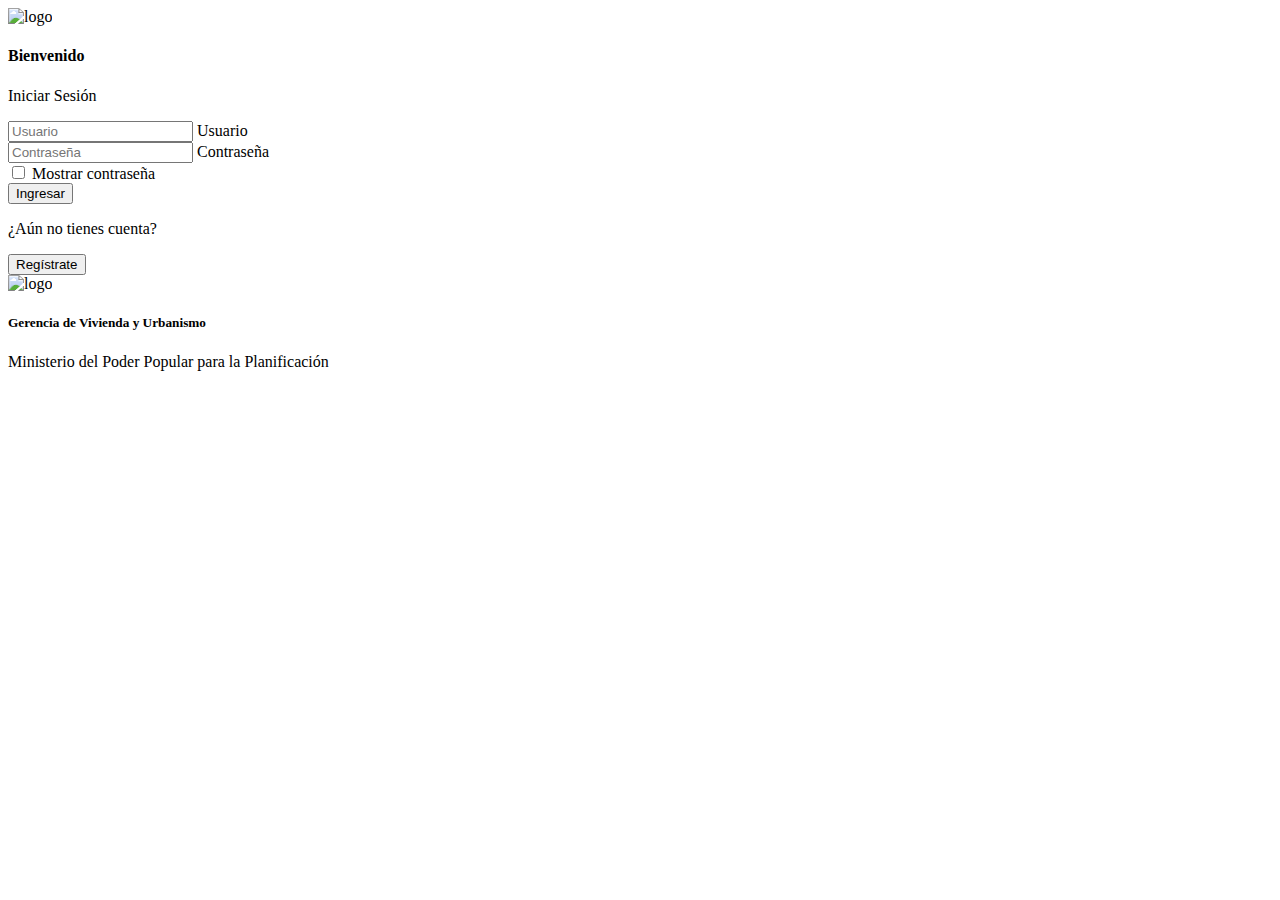
==== index.html @ 1cc0f271 "Add files via upload" ====
<!DOCTYPE html>
<html lang="es">
<head>
    <meta charset="UTF-8">
    <meta name="viewport" content="width=device-width, initial-scale=1.0">
    <link rel="icon" type="image/x-icon" href="/imagenes/favicon.ico">
    <title>Inicio de Sesión</title>
    <link rel="stylesheet" href="/css/bootstrap.min.css">
    <link rel="stylesheet" href="/Proyecto Vivienda/Pantallas/css/style.css">
    
    <script src="https://code.jquery.com/jquery-3.6.0.min.js"></script>
</head>
<body>

    <section class="h-100 gradient-form">
        <div class="container py-5 h-100">
            <div class="row d-flex justify-content-center align-items-center h-100">
                <div class="col-xl-10">
                    <div class="card rounded-3 text-black">
                        <div class="row g-0">
                            <div class="col-lg-6">
                                <div class="card-body p-md-5 mx-md-4">
                                    <div class="text-center">
                                        <img src="/imagenes/images-removebg-preview.png" style="width: 350px;" magin-top="100px" alt="logo">
                                        <h4 class="mt-1 mb-4 pb-1">Bienvenido</h4>
                                    </div>
                                    
                                    <form id="loginForm">
                                        <p>Iniciar Sesión</p>

                                        <div class="form-floating mb-3">
                                            <input type="text" id="usuario" class="form-control modern-input" placeholder="Usuario" required>
                                            <label for="usuario">Usuario</label>
                                        </div>

                                        <div class="form-floating mb-3">
                                            <input type="password" id="password" class="form-control modern-input" placeholder="Contraseña" required>
                                            <label for="password">Contraseña</label>
                                        </div>
                                        
                                        <div class="form-check mb-3">
                                            <input type="checkbox"  id= "button" onclick="showPwd()">
                                            <label for="check">Mostrar contraseña</label>
                                        </div>

                                        <div class="text-center pt-1 mb-5 pb-1">
                                            <button id="loginBtn" class="btn btn-primary btn-lg btn-animado" type="submit">Ingresar</button>
                                        </div>

                                        <div class="d-flex align-items-center justify-content-center pb-4">
                                            <p class="mb-0 me-2">¿Aún no tienes cuenta?</p>
                                            <button id="registerBtn" class="btn btn-outline-danger btn-animado">Regístrate</button>
                                        </div>

                                    </form>
                                    
                                    
                                </div>
                            </div>
                            <div class="col-lg-6 d-flex align-items-center gradient-custom-2">
                                <div class="text-white px-3 py-4 p-md-5 mx-md-4">
                                    <img src="/imagenes/logo2.png" style="width: 300px;" alt="logo">
                                    <h5 >Gerencia de Vivienda y Urbanismo</h5>
                                    <p1 >Ministerio del Poder Popular para la Planificación</p1>
                                </div>
                            </div>
                        </div>
                    </div>
                </div>
            </div>
        </div>
    </section>

    <script src="https://cdn.jsdelivr.net/npm/@popperjs/core@2.11.6/dist/umd/popper.min.js"></script>
    <script src="https://cdn.jsdelivr.net/npm/bootstrap@5.3.0/dist/js/bootstrap.min.js"></script>
    <script src="/Proyecto Vivienda/Pantallas/script/script.js"></script>

</body>
</html>
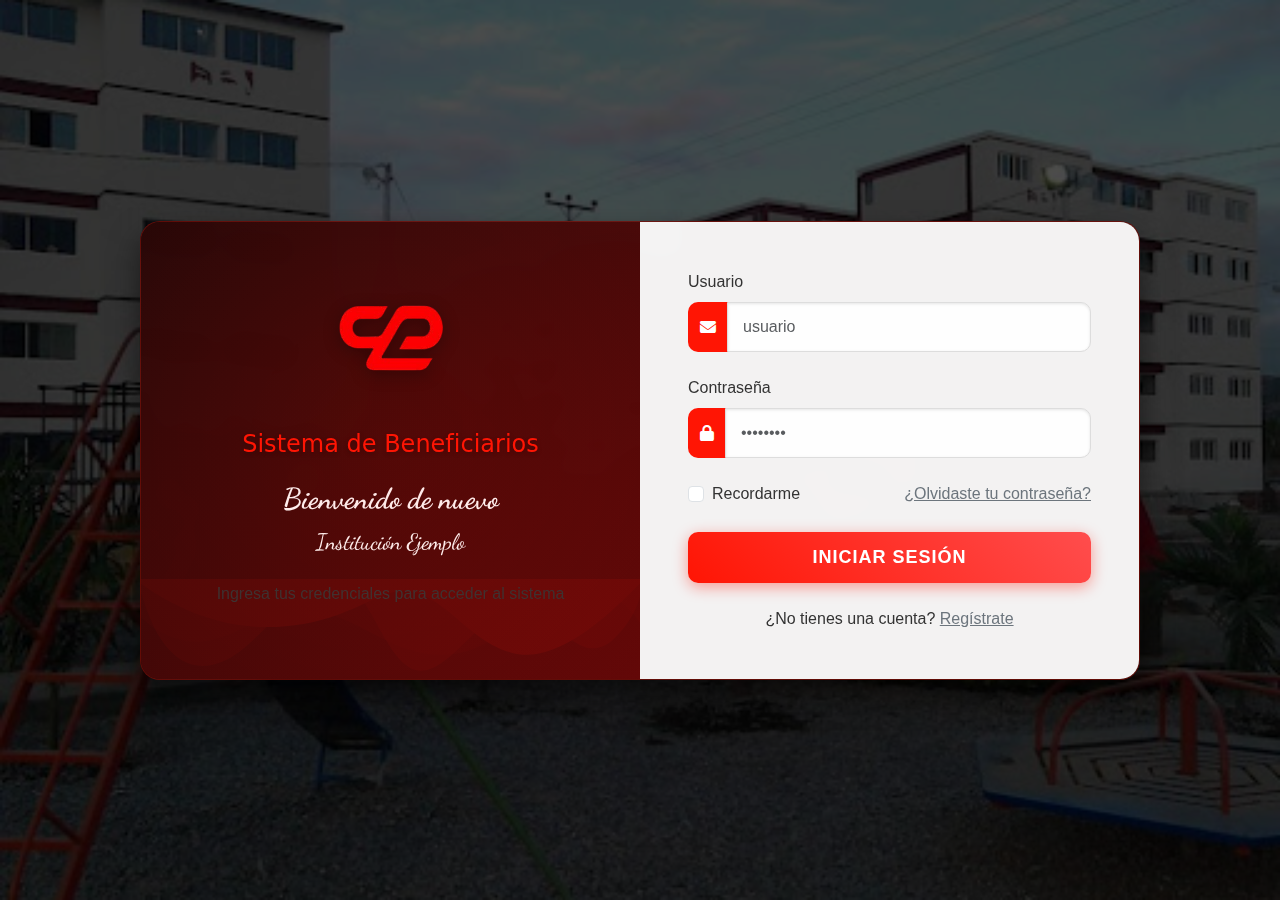
==== commit 79a6998f: "Add files via upload" ====
--- a/index.html
+++ b/index.html
@@ -3,77 +3,356 @@
 <head>
     <meta charset="UTF-8">
     <meta name="viewport" content="width=device-width, initial-scale=1.0">
-    <link rel="icon" type="image/x-icon" href="/imagenes/favicon.ico">
-    <title>Inicio de Sesión</title>
-    <link rel="stylesheet" href="/css/bootstrap.min.css">
-    <link rel="stylesheet" href="/Proyecto Vivienda/Pantallas/css/style.css">
+    <title>Login Creativo</title>
+    <!-- Google Fonts -->
+    <link href="https://fonts.googleapis.com/css2?family=Dancing+Script:wght@400;700&display=swap" rel="stylesheet">
+    <!-- Font Awesome -->
+    <link rel="stylesheet" href="https://cdnjs.cloudflare.com/ajax/libs/font-awesome/6.4.0/css/all.min.css">
+    <!-- Bootstrap CSS -->
+    <link href="https://cdn.jsdelivr.net/npm/bootstrap@5.3.0/dist/css/bootstrap.min.css" rel="stylesheet">
     
-    <script src="https://code.jquery.com/jquery-3.6.0.min.js"></script>
+    <style>
+        /* Tipografías personalizadas */
+        @font-face {
+            font-family: "Boldonse";
+            src: url('fonts/Boldonse.ttf') format('truetype');
+        }
+        
+        @font-face {
+            font-family: "Winky Sans";
+            src: url('fonts/WinkySans.ttf') format('truetype');
+        }
+        
+        h4 {
+            font-family: "Boldonse", system-ui;
+            font-weight: 400;
+            font-style: normal;
+            color: #ff1504;
+            text-shadow: 0 2px 4px rgba(0, 0, 0, 0.3);
+        }
+        
+        h5 {
+            font-family: "Dancing Script", cursive;
+            font-weight: 700;
+            font-style: normal;
+            font-size: 1.8rem;
+            color: #fff;
+        }
+        
+        .institucion {
+            font-family: "Dancing Script", cursive;
+            font-weight: 400;
+            font-style: normal;
+            font-size: 1.4rem;
+            color: #fff;
+        }
+        
+        p, label, input::placeholder {
+            font-family: "Winky Sans", sans-serif;
+            font-weight: 400;
+            font-style: normal;
+            color: #333;
+        }
+        
+        /* Fondo general */
+        body {
+            background: linear-gradient(135deg, #000000, #220707);
+            font-family: 'Arial', sans-serif;
+            margin: 0;
+            padding: 0;
+            min-height: 100vh;
+            display: flex;
+            align-items: center;
+            justify-content: center;
+            background-image: url('/imagenes/fondo1.jpg');
+            background-size: cover;
+            background-position: center;
+            background-attachment: fixed;
+            position: relative;
+        }
+        
+        body::before {
+            content: '';
+            position: absolute;
+            top: 0;
+            left: 0;
+            width: 100%;
+            height: 100%;
+            background: rgba(0, 0, 0, 0.7);
+            z-index: 1;
+        }
+        
+        /* Contenedor creativo para login */
+        .login-container {
+            position: relative;
+            z-index: 2;
+            width: 90%;
+            max-width: 1000px;
+            margin: 2rem auto;
+            border-radius: 20px;
+            overflow: hidden;
+            box-shadow: 0 15px 30px rgba(0, 0, 0, 0.5);
+            animation: fadeIn 0.8s ease-out;
+            backdrop-filter: blur(10px);
+            background: rgba(34, 7, 7, 0.7);
+            border: 1px solid rgba(255, 21, 4, 0.3);
+        }
+        
+        @keyframes fadeIn {
+            from { opacity: 0; transform: translateY(20px); }
+            to { opacity: 1; transform: translateY(0); }
+        }
+        
+        .login-left {
+            background: linear-gradient(135deg, rgba(34, 7, 7, 0.9), rgba(102, 8, 8, 0.9));
+            color: white;
+            padding: 3rem;
+            display: flex;
+            flex-direction: column;
+            justify-content: center;
+            align-items: center;
+            text-align: center;
+            position: relative;
+            overflow: hidden;
+        }
+        
+        .login-left::before {
+            content: '';
+            position: absolute;
+            top: -50%;
+            left: -50%;
+            width: 200%;
+            height: 200%;
+            background: radial-gradient(circle, rgba(255,21,4,0.1) 0%, rgba(255,21,4,0) 70%);
+            animation: pulse 8s infinite alternate;
+        }
+        
+        @keyframes pulse {
+            0% { transform: scale(0.8); opacity: 0.5; }
+            100% { transform: scale(1.2); opacity: 0.8; }
+        }
+        
+        .login-right {
+            background: rgba(255, 255, 255, 0.95);
+            padding: 3rem;
+        }
+        
+        .logo-container {
+            margin-bottom: 2rem;
+            transition: transform 0.3s ease;
+        }
+        
+        .logo-container:hover {
+            transform: scale(1.05);
+        }
+        
+        .logo-img {
+            width: 120px;
+            height: auto;
+            filter: drop-shadow(0 4px 8px rgba(0, 0, 0, 0.3));
+        }
+        
+        /* Inputs modernos */
+        .modern-input {
+            border-radius: 10px;
+            border: 1px solid #ddd;
+            padding: 12px 15px;
+            transition: all 0.3s ease-in-out;
+            background-color: rgba(255, 255, 255, 0.9);
+            box-shadow: inset 0 1px 3px rgba(0, 0, 0, 0.1);
+        }
+        
+        .modern-input:focus {
+            border-color: #ff0000;
+            box-shadow: 0 0 10px rgba(255, 0, 0, 0.3), inset 0 1px 3px rgba(0, 0, 0, 0.1);
+            background-color: white;
+        }
+        
+        .input-group-text {
+            background-color: #ff1504;
+            color: white;
+            border: none;
+            border-radius: 10px 0 0 10px !important;
+        }
+        
+        /* Botón con efecto */
+        .btn-animado {
+            background: linear-gradient(45deg, #ff1504, #ff4d4d);
+            border: none;
+            color: white;
+            padding: 12px 25px;
+            font-size: 18px;
+            border-radius: 10px;
+            transition: all 0.3s ease;
+            box-shadow: 0 4px 15px rgba(255, 21, 4, 0.4);
+            position: relative;
+            overflow: hidden;
+            font-weight: 600;
+            letter-spacing: 1px;
+            text-transform: uppercase;
+            width: 100%;
+        }
+        
+        .btn-animado:hover {
+            background: linear-gradient(45deg, #ff4d4d, #ff1504);
+            transform: translateY(-2px);
+            box-shadow: 0 6px 20px rgba(255, 21, 4, 0.6);
+        }
+        
+        .btn-animado:active {
+            transform: scale(0.98);
+            box-shadow: 0 3px 10px rgba(255, 21, 4, 0.4);
+        }
+        
+        .btn-animado::after {
+            content: '';
+            position: absolute;
+            top: 50%;
+            left: 50%;
+            width: 5px;
+            height: 5px;
+            background: rgba(255, 255, 255, 0.5);
+            opacity: 0;
+            border-radius: 100%;
+            transform: scale(1, 1) translate(-50%, -50%);
+            transform-origin: 50% 50%;
+        }
+        
+        .btn-animado:focus:not(:active)::after {
+            animation: ripple 0.6s ease-out;
+        }
+        
+        @keyframes ripple {
+            0% { transform: scale(0, 0); opacity: 0.5; }
+            100% { transform: scale(20, 20); opacity: 0; }
+        }
+        
+        /* Enlaces */
+        .text-muted {
+            color: #6c757d !important;
+            transition: color 0.3s ease;
+        }
+        
+        .text-muted:hover {
+            color: #ff1504 !important;
+        }
+        
+        /* Efecto de olas decorativo */
+        .waves {
+            position: absolute;
+            bottom: 0;
+            left: 0;
+            width: 100%;
+            height: 100px;
+            background: url('data:image/svg+xml;utf8,<svg viewBox="0 0 1200 120" xmlns="http://www.w3.org/2000/svg" preserveAspectRatio="none"><path d="M0,0V46.29c47.79,22.2,103.59,32.17,158,28,70.36-5.37,136.33-33.31,206.8-37.5C438.64,32.43,512.34,53.67,583,72.05c69.27,18,138.3,24.88,209.4,13.08,36.15-6,69.85-17.84,104.45-29.34C989.49,25,1113-14.29,1200,52.47V0Z" fill="%23ff1504" opacity=".25"/><path d="M0,0V15.81C13,36.92,27.64,56.86,47.69,72.05,99.41,111.27,165,111,224.58,91.58c31.15-10.15,60.09-26.07,89.67-39.8,40.92-19,84.73-46,130.83-49.67,36.26-2.85,70.9,9.42,98.6,31.56,31.77,25.39,62.32,62,103.63,73,40.44,10.79,81.35-6.69,119.13-24.28s75.16-39,116.92-43.05c59.73-5.85,113.28,22.88,168.9,38.84,30.2,8.66,59,6.17,87.09-7.5,22.43-10.89,48-26.93,60.65-49.24V0Z" fill="%23ff1504" opacity=".5"/><path d="M0,0V5.63C149.93,59,314.09,71.32,475.83,42.57c43-7.64,84.23-20.12,127.61-26.46,59-8.63,112.48,12.24,165.56,35.4C827.93,77.22,886,95.24,951.2,90c86.53-7,172.46-45.71,248.8-84.81V0Z" fill="%23ff1504"/></svg>');
+            background-size: cover;
+            background-repeat: no-repeat;
+            opacity: 0.7;
+            z-index: -1;
+        }
+        
+        /* Responsive design */
+        @media (max-width: 992px) {
+            .login-container {
+                flex-direction: column;
+                width: 95%;
+            }
+            
+            .login-left, .login-right {
+                padding: 2rem;
+            }
+            
+            .logo-img {
+                width: 100px;
+            }
+        }
+        
+        @media (max-width: 768px) {
+            .login-container {
+                border-radius: 15px;
+            }
+            
+            h4 {
+                font-size: 1.5rem;
+            }
+            
+            h5 {
+                font-size: 1.5rem;
+            }
+            
+            .institucion {
+                font-size: 1.2rem;
+            }
+            
+            .modern-input, .btn-animado {
+                padding: 10px 15px;
+            }
+        }
+        
+        @media (max-width: 576px) {
+            .login-left, .login-right {
+                padding: 1.5rem;
+            }
+            
+            .logo-img {
+                width: 80px;
+            }
+        }
+    </style>
 </head>
 <body>
-
-    <section class="h-100 gradient-form">
-        <div class="container py-5 h-100">
-            <div class="row d-flex justify-content-center align-items-center h-100">
-                <div class="col-xl-10">
-                    <div class="card rounded-3 text-black">
-                        <div class="row g-0">
-                            <div class="col-lg-6">
-                                <div class="card-body p-md-5 mx-md-4">
-                                    <div class="text-center">
-                                        <img src="/imagenes/images-removebg-preview.png" style="width: 350px;" magin-top="100px" alt="logo">
-                                        <h4 class="mt-1 mb-4 pb-1">Bienvenido</h4>
-                                    </div>
-                                    
-                                    <form id="loginForm">
-                                        <p>Iniciar Sesión</p>
-
-                                        <div class="form-floating mb-3">
-                                            <input type="text" id="usuario" class="form-control modern-input" placeholder="Usuario" required>
-                                            <label for="usuario">Usuario</label>
-                                        </div>
-
-                                        <div class="form-floating mb-3">
-                                            <input type="password" id="password" class="form-control modern-input" placeholder="Contraseña" required>
-                                            <label for="password">Contraseña</label>
-                                        </div>
-                                        
-                                        <div class="form-check mb-3">
-                                            <input type="checkbox"  id= "button" onclick="showPwd()">
-                                            <label for="check">Mostrar contraseña</label>
-                                        </div>
-
-                                        <div class="text-center pt-1 mb-5 pb-1">
-                                            <button id="loginBtn" class="btn btn-primary btn-lg btn-animado" type="submit">Ingresar</button>
-                                        </div>
-
-                                        <div class="d-flex align-items-center justify-content-center pb-4">
-                                            <p class="mb-0 me-2">¿Aún no tienes cuenta?</p>
-                                            <button id="registerBtn" class="btn btn-outline-danger btn-animado">Regístrate</button>
-                                        </div>
-
-                                    </form>
-                                    
-                                    
-                                </div>
-                            </div>
-                            <div class="col-lg-6 d-flex align-items-center gradient-custom-2">
-                                <div class="text-white px-3 py-4 p-md-5 mx-md-4">
-                                    <img src="/imagenes/logo2.png" style="width: 300px;" alt="logo">
-                                    <h5 >Gerencia de Vivienda y Urbanismo</h5>
-                                    <p1 >Ministerio del Poder Popular para la Planificación</p1>
-                                </div>
-                            </div>
-                        </div>
+    <div class="login-container row g-0">
+        <!-- Sección izquierda (información) -->
+        <div class="col-lg-6 login-left">
+            <div class="logo-container">
+                <img src="/imagenes/logo_menu.png.ico" alt="Logo" class="logo-img">
+            </div>
+            <h4 class="mb-4">Sistema de Beneficiarios</h4>
+            <h5>Bienvenido de nuevo</h5>
+            <p class="institucion mb-4">Institución Ejemplo</p>
+            <p>Ingresa tus credenciales para acceder al sistema</p>
+            <div class="waves"></div>
+        </div>
+        
+        <!-- Sección derecha (formulario) -->
+        <div class="col-lg-6 login-right">
+            <form>
+                <div class="mb-4">
+                    <label for="text" class="form-label">Usuario</label>
+                    <div class="input-group">
+                        <span class="input-group-text"><i class="fas fa-envelope"></i></span>
+                        <input type="text" class="form-control modern-input" id="email" placeholder="usuario" required>
                     </div>
                 </div>
-            </div>
+                
+                <div class="mb-4">
+                    <label for="password" class="form-label">Contraseña</label>
+                    <div class="input-group">
+                        <span class="input-group-text"><i class="fas fa-lock"></i></span>
+                        <input type="password" class="form-control modern-input" id="password" placeholder="••••••••" required>
+                    </div>
+                </div>
+                
+                <div class="d-flex justify-content-between mb-4">
+                    <div class="form-check">
+                        <input class="form-check-input" type="checkbox" id="remember">
+                        <label class="form-check-label" for="remember">Recordarme</label>
+                    </div>
+                    <a href="#!" class="text-muted">¿Olvidaste tu contraseña?</a>
+                </div>
+                
+                <button type="submit" class="btn btn-animado mb-4">Iniciar Sesión</button>
+                
+                <div class="text-center">
+                    <p class="mb-0">¿No tienes una cuenta? <a href="#!" class="text-muted">Regístrate</a></p>
+                </div>
+            </form>
         </div>
-    </section>
+    </div>
 
-    <script src="https://cdn.jsdelivr.net/npm/@popperjs/core@2.11.6/dist/umd/popper.min.js"></script>
-    <script src="https://cdn.jsdelivr.net/npm/bootstrap@5.3.0/dist/js/bootstrap.min.js"></script>
-    <script src="/Proyecto Vivienda/Pantallas/script/script.js"></script>
-
+    <!-- Bootstrap JS -->
+    <script src="https://cdn.jsdelivr.net/npm/bootstrap@5.3.0/dist/js/bootstrap.bundle.min.js"></script>
+    <!-- Efecto de partículas opcional -->
+    <script src="../Sistema_Central_de_Vivienda-main/script/script.js"></script>
 </body>
-</html>
+</html>